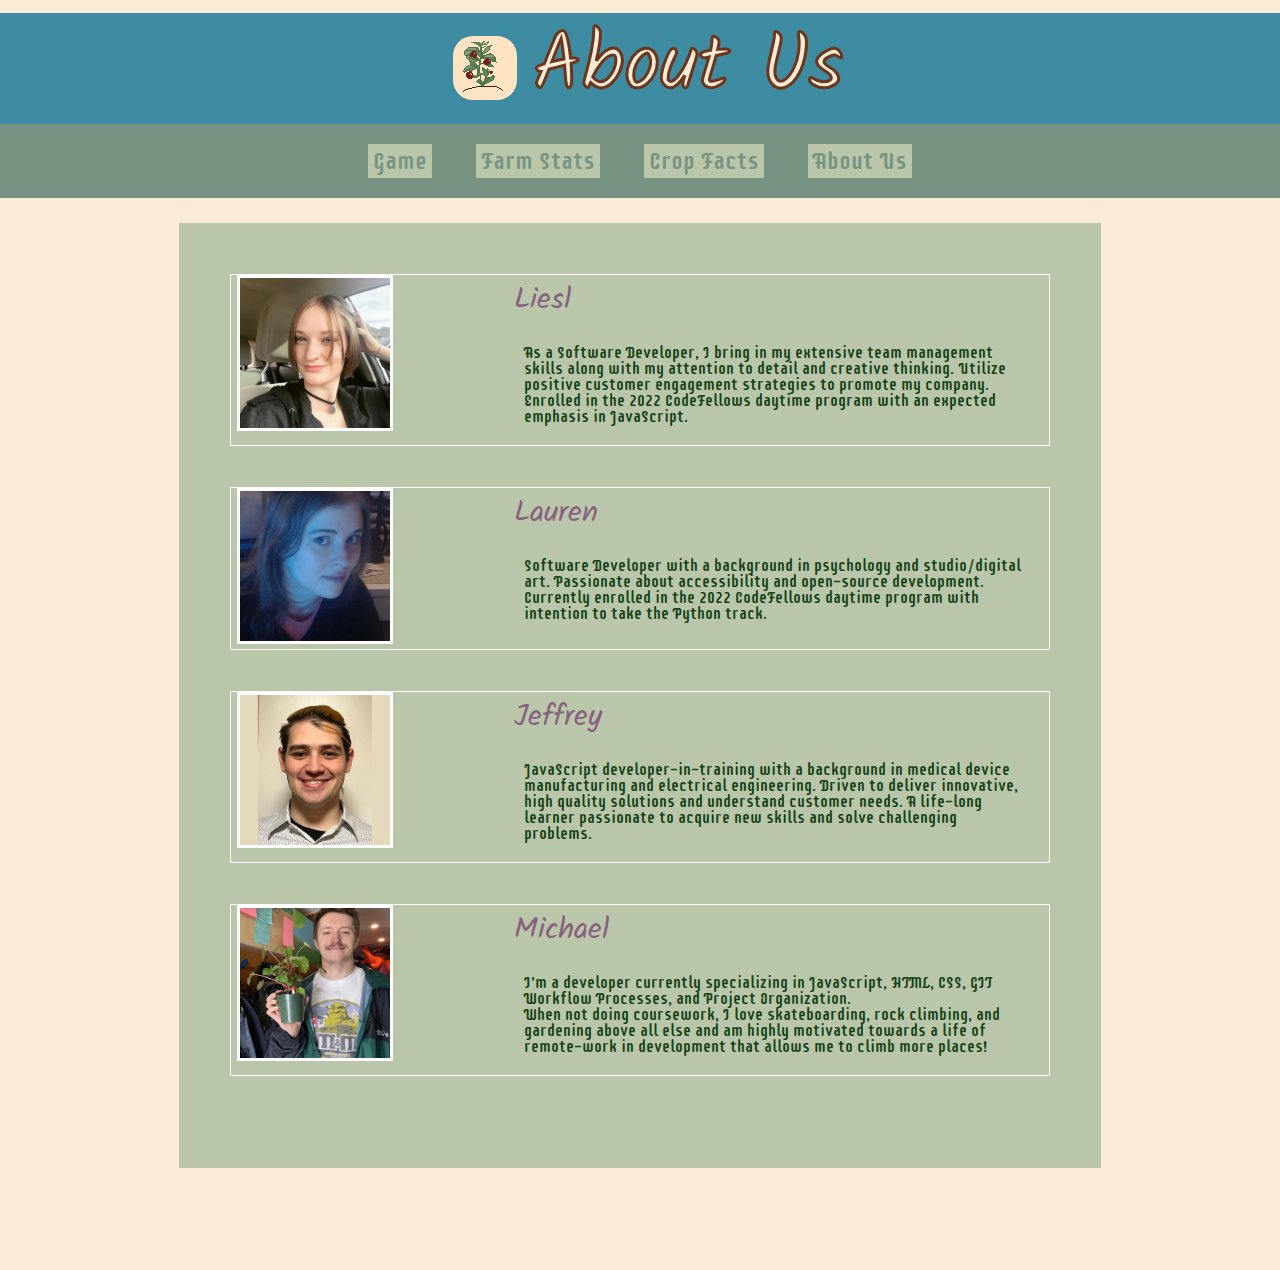
==== aboutus.html @ 392490ca "Edit about me text" ====
<!DOCTYPE html>
<html lang="en">

<head>
  <title>About Us</title>
  <link rel="shortcut icon" href="img/carrot_produce.png">
  <link rel="stylesheet" href="css/reset.css">
  <link rel="stylesheet" href="css/style.css">
  <link rel="preconnect" href="https://fonts.googleapis.com">
  <link rel="preconnect" href="https://fonts.gstatic.com" crossorigin>
  <link href="https://fonts.googleapis.com/css2?family=Kalam:wght@700&display=swap" rel="stylesheet">
  <link href="https://fonts.googleapis.com/css2?family=Supermercado+One&display=swap" rel="stylesheet">
</head>

<body>
  <header>
    <div class="header">
      <img id="logo" src="img/tomato_produce.png" alt="Logo for farming game">
      <div>
        <h1 id="title">About Us</h1>
      </div>
    </div>
  </header>

  <nav>

    <ul>
      <li class="navLinks"><a href="index.html">Game</a></li>
      <li class="navLinks"><a href="stats.html">Farm Stats</a></li>
      <li class="navLinks"><a href="facts.html">Crop Facts</a></li>
      <li class="navLinks"><a href="aboutus.html">About Us</a></li>
    </ul>

  </nav>

  <main>
    <!-- <p> random paragraph opener?? Lorem ipsum dolor sit amet consectetur adipisicing elit. Pariatur illo nisi
      voluptatibus? Praesentium quam ipsam asperiores, quaerat vero ullam voluptatibus consequatur qui cupiditate fuga
      nesciunt adipisci dicta! Praesentium, accusantium blanditiis.</p> -->

    <div id="ourAboutUsInfo">
      <div class="profileBox">
        <img class="creatorPhotos" src="assets/liesl.jpg" alt="Photo of Liesl, game creator">
        <div class="creatorInfo">
          <h2>Liesl</h2>
          <p id="lieslInfo">As a Software Developer, I bring in my extensive team management skills along with my attention to detail and creative thinking. Utilize positive customer engagement strategies to promote my company. Enrolled in the 2022 CodeFellows daytime program with an expected emphasis in JavaScript.</p>
        </div>
      </div>
      <div class="profileBox">
        <img class="creatorPhotos" src="assets/lauren.jpg" alt="Photo of Lauren, game creator">
        <div class="creatorInfo">
          <h2>Lauren</h2>
          <p id="laurenInfo">Software Developer with a background in psychology and studio/digital art. Passionate about accessibility and open-source development. Currently enrolled in the 2022 CodeFellows daytime program with intention to take the Python track.</p>
        </div>
      </div>
      <div class="profileBox">
        <img class="creatorPhotos" src="assets/jeffrey.jpg" alt="Photo of Jeffrey, game creator">
        <div class="creatorInfo">
          <h2>Jeffrey</h2>
          <p id="JeffreyInfo"> JavaScript developer-in-training with a background in medical device manufacturing and electrical
            engineering. Driven to deliver innovative, high quality solutions and understand customer needs. A life-long
            learner passionate to acquire new skills and solve challenging problems. </p>
        </div>
      </div>
      <div class="profileBox">
        <img class="creatorPhotos" src="assets/michael2.jpg" alt="Photo of Michael, game creator">
        <div class="creatorInfo">
          <h2>Michael</h2>
          <p id="michaelInfo">I’m a developer currently specializing in JavaScript, HTML, CSS, GIT Workflow Processes, and Project Organization. <br>
            When not doing coursework, I love skateboarding, rock climbing, and gardening above all else and am highly motivated towards a life of remote-work in development that allows me to climb more places!</p>
        </div>
      </div>
    </div>
  </main>

</body>

</html>
---- css/style.css ----
#favicon {
  border: 1px black solid;
}


body {
  background-color: antiquewhite;
  width: 100%;
  height: 100%;
}


/* ***************header********* */

.header {
  margin-top: 1%;
  display: flex;

  text-align: center;
  justify-content: center;
  align-items: center;

font-size: 100px;
  background-color: #3e8ca1;
  color: antiquewhite;

}

#title {
  text-align: left;
  padding: 5%;
  font-size: 80%;
  white-space: nowrap;
  font-family: 'Kalam', cursive;
  -webkit-text-stroke-width: 3px;
  -webkit-text-stroke-color: rgb(109, 53, 27);
}

main {
  margin-top: 3%;
  width: 80%;
  margin: 0 auto;
}

main p{
  padding: 20px;
}

#logo {
  text-align: left;
  float: left;
  background-color: bisque;
  border-radius: 20px;
}

/* ***********END header*********** */


/* *************** NAV BAR ********************** */

nav{
  /* border: solid black 2px; */
  text-align: center;
  background-color: #779482;
}

ul {
  margin: 0;
  padding: 0;
  list-style: none;
}

nav ul li {
  display: inline-block;
  margin: 20px;
  font-size: 24px;
  text-decoration: none; 
  background-color: #B9c6aa;
  color: #ffffff;
  padding: 5px;
}

nav ul li a {
  text-decoration: none;
  color: #779482;
  font-family: 'Supermercado One', cursive;
}

/* END NAV */

h2 {
  font-size: 30px;
  font-family: 'Kalam', cursive;
  color: #88607f;
  text-align: left;
  padding: 10px;
}


.creatorPhotos {
  width: 150px;
  height: 150px;
  margin-left: 2%;
  margin-bottom: 5px;
  border: rgb(255, 255, 255) 3px solid;
  grid-column-start: 1;
  grid-column-end: 1;
  object-fit: cover;
}

#ourAboutUsInfo{
  background-color: #B9C6AA;
  width: 80%;
  margin-top: 25px;
  margin-left: auto;
  margin-right: auto;
  margin-bottom: 10%;
  padding: 5%;
  color: #154115;
  font-family: 'Supermercado One', cursive;

}

.profileBox{
  border: 1px solid white;
  margin-bottom: 5%;
  display: grid;
  grid-template-columns: 1fr 1fr 1fr;
  grid-template-rows: 1fr;
}

.creatorInfo{
  grid-column-start: 2;
  grid-column-end: 4;
}

.chartHolder{
  height: 400px;
  width: 400px;
  border: 2px bisque solid;
  text-align: center;
  display: flex;
  justify-content: center;
  align-items: center;
  border-radius: 10px;
  padding: 1%;
}

#statsGridContainer {
  background-color: #B9C6AA;
  width: 80%;
  margin-top: 25px;
  margin-left: auto;
  margin-right: auto;
  margin-bottom: 10%;
  padding: 5%;
  color: #154115;
  font-family: 'Supermercado One', cursive;
  display: grid; 
  grid-template-columns: 1fr 1fr; 
  grid-template-rows: 1fr; 
  gap: 2%; 
  grid-template-areas: 
    ". ."
    ". ."
    ". ."; 
}

#statsTable {
  width: auto;
  height: auto;
  font-size: 20px;

}

#statsTable tr {
  background-color: white;
}

#statsTable tr:nth-child(odd) {
  background-color: #88607f;
}

#statsTable td {
  padding: 20px;
  border: 1px solid black;
  border-collapse: collapse;
}

.citations {
  font-family: "Arial";
  font-size: 12px;
  padding-top: 3%;
  padding-bottom: 0.5%;
  text-align: right;
  list-style-type: none;
}

.factlist {
  list-style-type: circle;
  /* display: inline; */
  margin-right: 4%;
  font-size: 20px;
  margin-top: none;
}  

.producePhotos {
  width: 225px;
  height: 225px;
  margin-left: 2%;
  margin-bottom: 5px;
  border: rgb(255, 255, 255) 3px solid;
  grid-column-start: 1;
  grid-column-end: 1;
  object-fit: cover;
}

.emphasis {
  font-style: italic;
}

.proTitle {
    font-size: 30px;
    font-family: 'Kalam', cursive;
    color: #88607f;
    text-align: left;
    padding: 10px;
}

.produceBox{
  margin-bottom: 5%;
  display: grid;
  grid-template-columns: 1fr 1fr 1fr;
  grid-template-rows: 1fr;
}
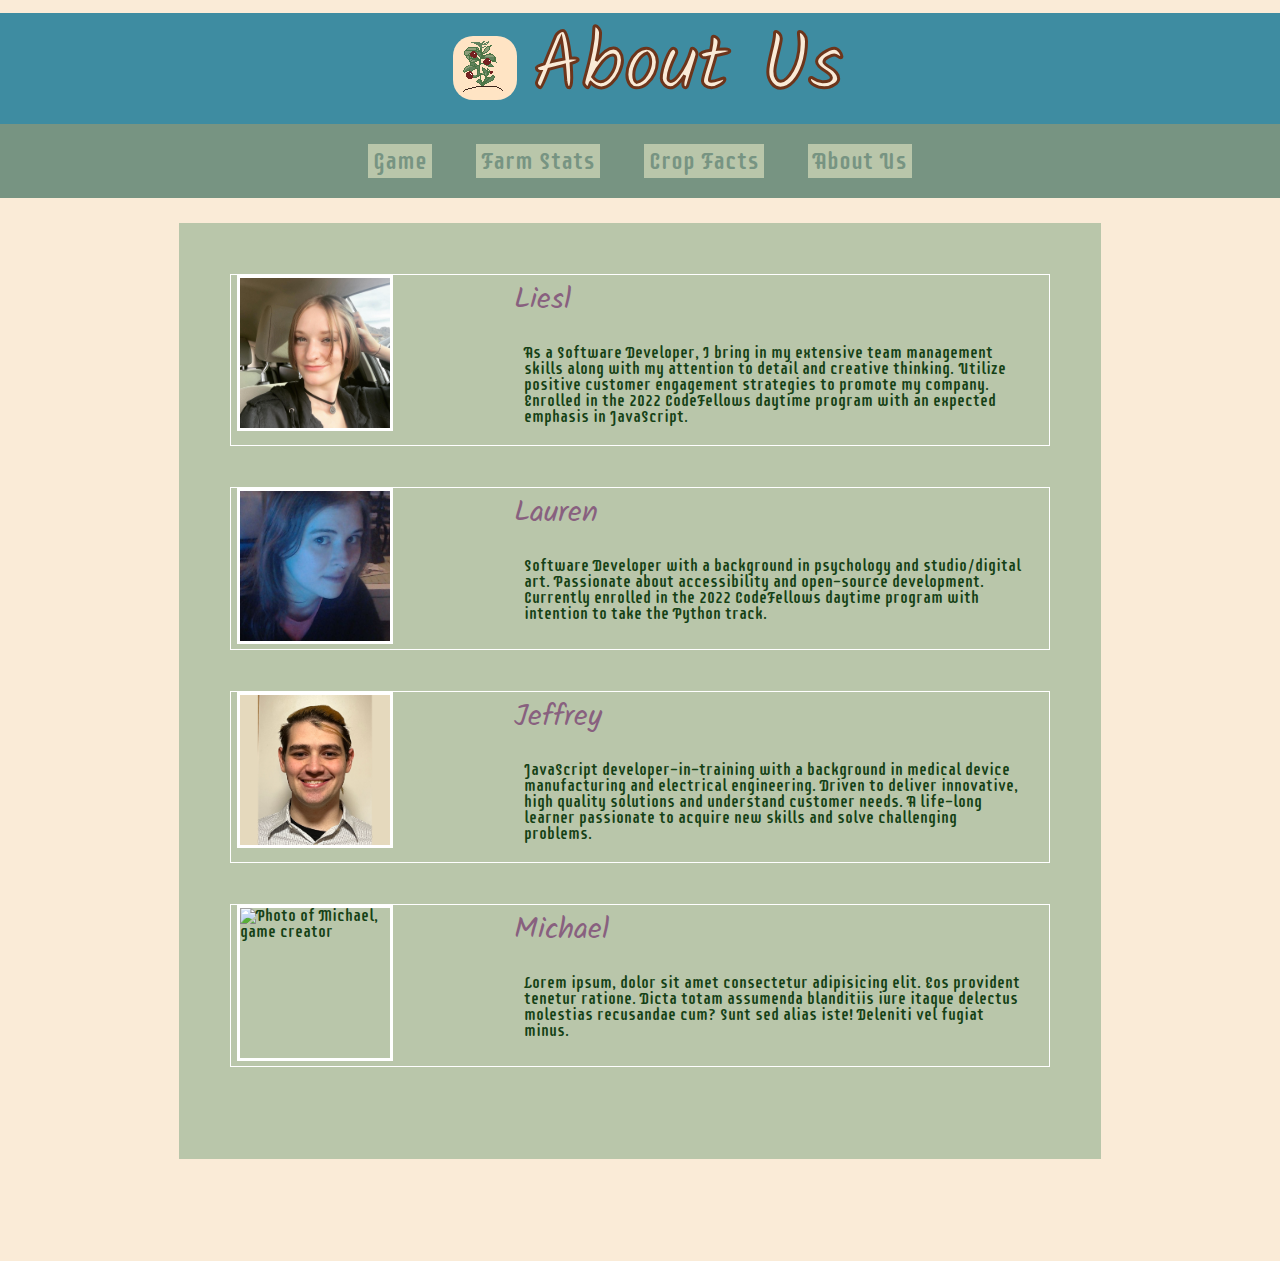
==== commit 9648fd51: "finalized details" ====
--- a/aboutus.html
+++ b/aboutus.html
@@ -34,9 +34,6 @@
   </nav>
 
   <main>
-    <!-- <p> random paragraph opener?? Lorem ipsum dolor sit amet consectetur adipisicing elit. Pariatur illo nisi
-      voluptatibus? Praesentium quam ipsam asperiores, quaerat vero ullam voluptatibus consequatur qui cupiditate fuga
-      nesciunt adipisci dicta! Praesentium, accusantium blanditiis.</p> -->
 
     <div id="ourAboutUsInfo">
       <div class="profileBox">
@@ -63,11 +60,13 @@
         </div>
       </div>
       <div class="profileBox">
-        <img class="creatorPhotos" src="assets/michael2.jpg" alt="Photo of Michael, game creator">
+        <img class="creatorPhotos" src="assets/michael.jpg" alt="Photo of Michael, game creator">
         <div class="creatorInfo">
           <h2>Michael</h2>
-          <p id="michaelInfo">I’m a developer currently specializing in JavaScript, HTML, CSS, GIT Workflow Processes, and Project Organization. <br>
-            When not doing coursework, I love skateboarding, rock climbing, and gardening above all else and am highly motivated towards a life of remote-work in development that allows me to climb more places!</p>
+          <p id="michaelInfo">Lorem ipsum, dolor sit amet consectetur adipisicing elit. Eos provident tenetur ratione.
+            Dicta
+            totam assumenda blanditiis iure itaque delectus molestias recusandae cum? Sunt sed alias iste! Deleniti vel
+            fugiat minus.</p>
         </div>
       </div>
     </div>
--- a/css/style.css
+++ b/css/style.css
@@ -178,7 +178,7 @@
 }
 
 #statsTable tr:nth-child(odd) {
-  background-color: #88607f;
+  background-color: #e0bd90;
 }
 
 #statsTable td {
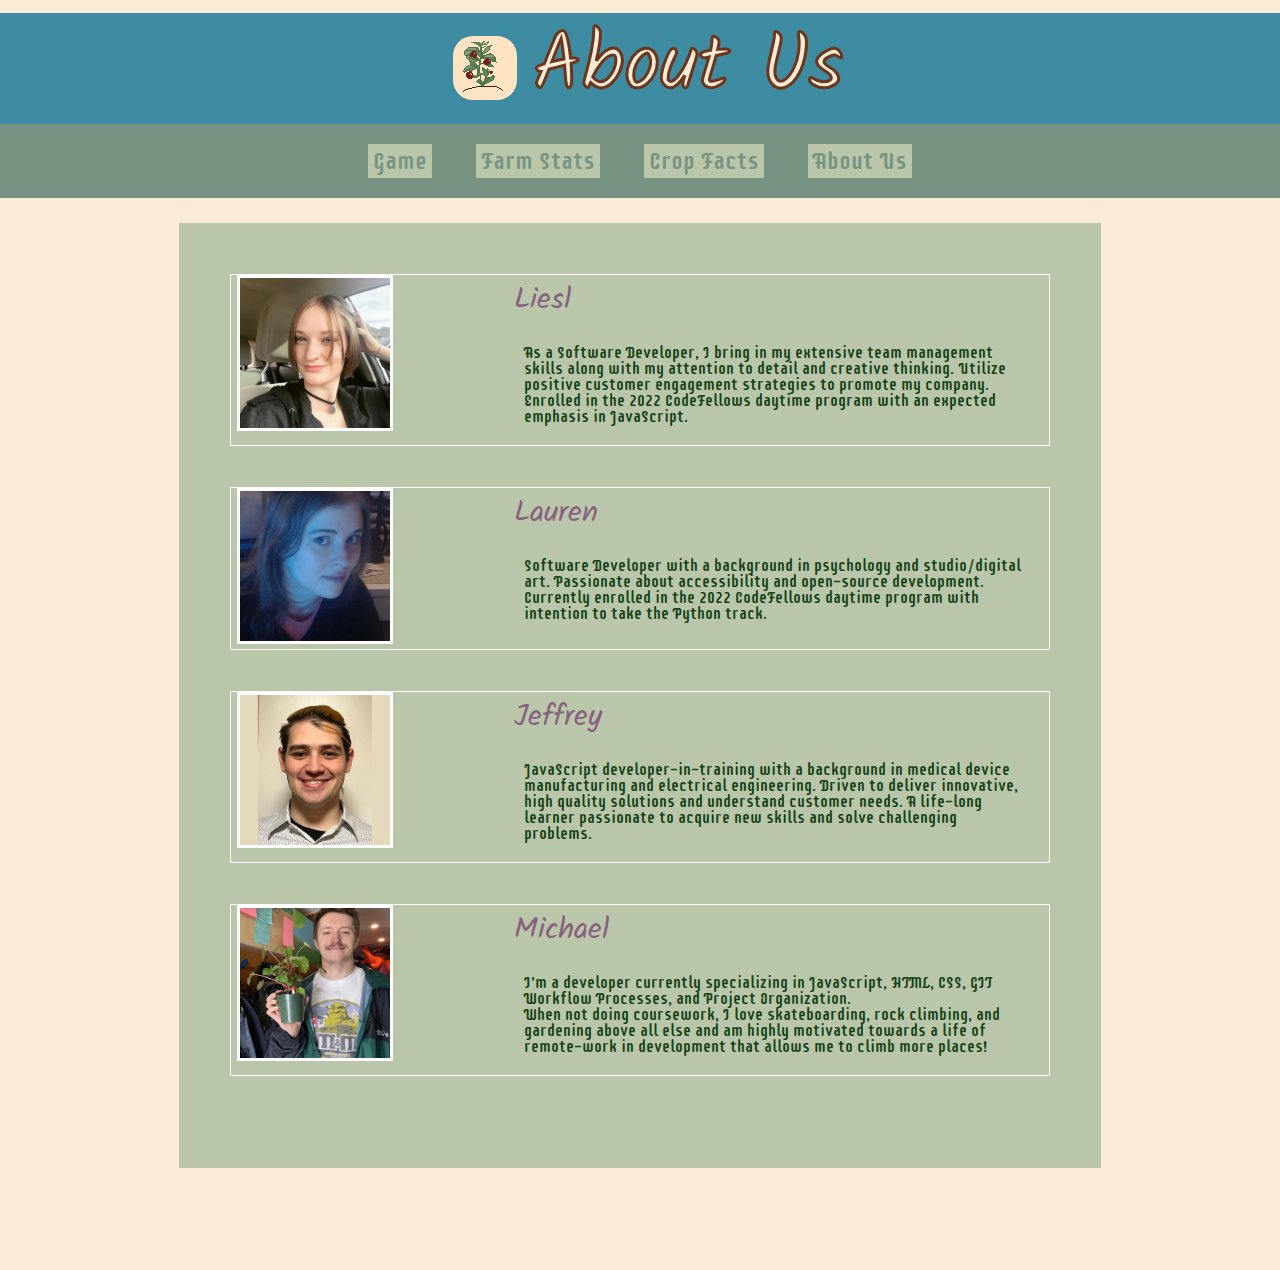
==== commit dfe47332: "Merge pull request #29 from lausl-makins/resources-branch" ====
--- a/aboutus.html
+++ b/aboutus.html
@@ -60,13 +60,11 @@
         </div>
       </div>
       <div class="profileBox">
-        <img class="creatorPhotos" src="assets/michael.jpg" alt="Photo of Michael, game creator">
+        <img class="creatorPhotos" src="assets/michael2.jpg" alt="Photo of Michael, game creator">
         <div class="creatorInfo">
           <h2>Michael</h2>
-          <p id="michaelInfo">Lorem ipsum, dolor sit amet consectetur adipisicing elit. Eos provident tenetur ratione.
-            Dicta
-            totam assumenda blanditiis iure itaque delectus molestias recusandae cum? Sunt sed alias iste! Deleniti vel
-            fugiat minus.</p>
+          <p id="michaelInfo">I’m a developer currently specializing in JavaScript, HTML, CSS, GIT Workflow Processes, and Project Organization. <br>
+            When not doing coursework, I love skateboarding, rock climbing, and gardening above all else and am highly motivated towards a life of remote-work in development that allows me to climb more places!</p>
         </div>
       </div>
     </div>
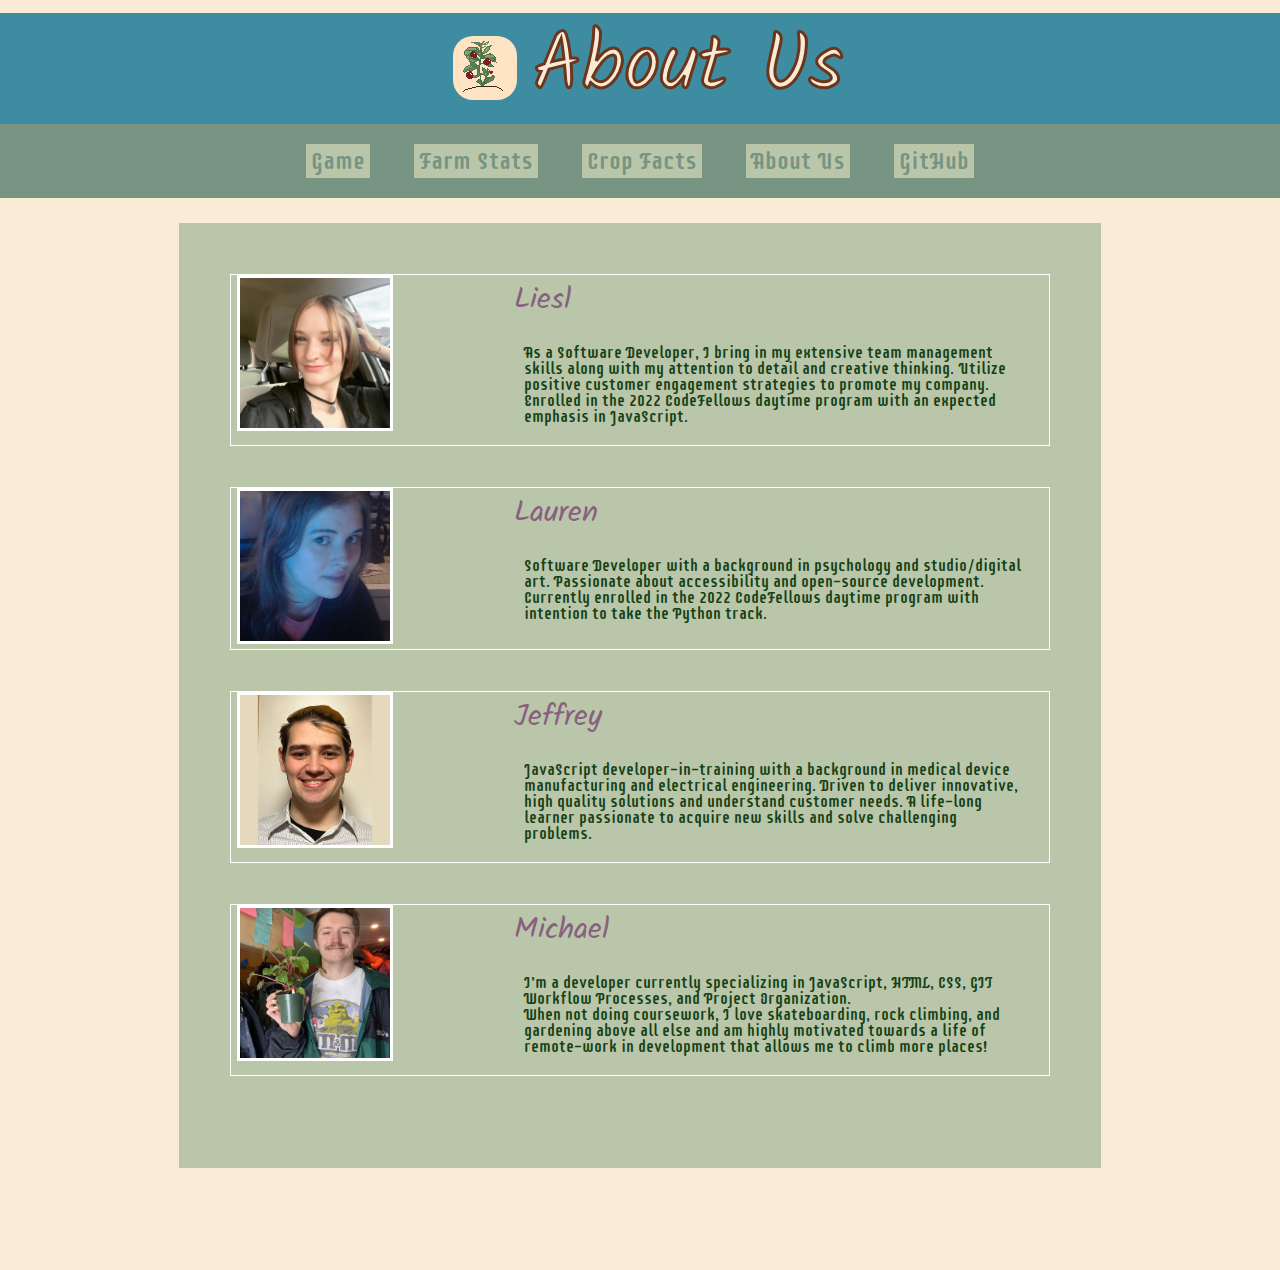
==== commit 8b295acd: "Added a navbar link to github repo" ====
--- a/aboutus.html
+++ b/aboutus.html
@@ -29,6 +29,7 @@
       <li class="navLinks"><a href="stats.html">Farm Stats</a></li>
       <li class="navLinks"><a href="facts.html">Crop Facts</a></li>
       <li class="navLinks"><a href="aboutus.html">About Us</a></li>
+      <li class="navLinks"><a href="https://github.com/lausl-makins/farming-game">GitHub</a></li>
     </ul>
 
   </nav>
@@ -56,7 +57,9 @@
           <h2>Jeffrey</h2>
           <p id="JeffreyInfo"> JavaScript developer-in-training with a background in medical device manufacturing and electrical
             engineering. Driven to deliver innovative, high quality solutions and understand customer needs. A life-long
-            learner passionate to acquire new skills and solve challenging problems. </p>
+            learner passionate to acquire new skills and solve challenging problems.
+          </p>
+
         </div>
       </div>
       <div class="profileBox">
--- a/css/style.css
+++ b/css/style.css
@@ -10,7 +10,7 @@
 }
 
 
-/* ***************header********* */
+/* **********header********* */
 
 .header {
   margin-top: 1%;
@@ -59,7 +59,6 @@
 /* *************** NAV BAR ********************** */
 
 nav{
-  /* border: solid black 2px; */
   text-align: center;
   background-color: #779482;
 }
@@ -198,7 +197,6 @@
 
 .factlist {
   list-style-type: circle;
-  /* display: inline; */
   margin-right: 4%;
   font-size: 20px;
   margin-top: none;
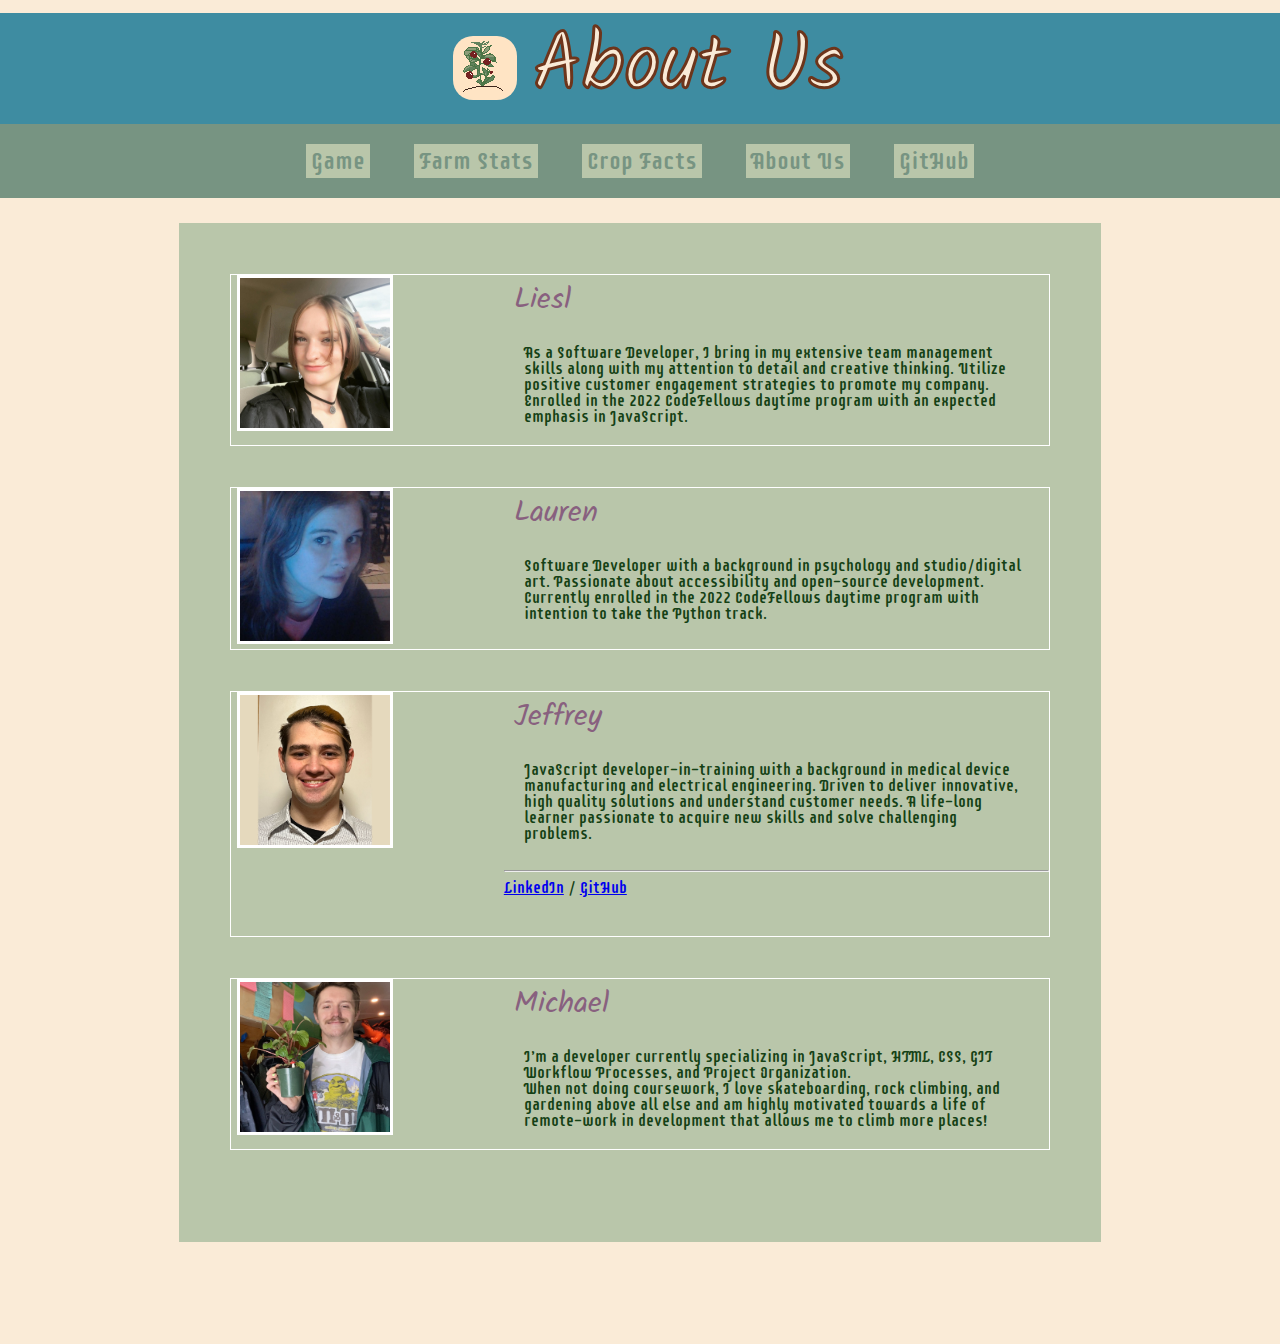
==== commit 03761915: "Added LinkedIn & GitHub profile links for myself (Jeff)" ====
--- a/aboutus.html
+++ b/aboutus.html
@@ -57,7 +57,9 @@
           <h2>Jeffrey</h2>
           <p id="JeffreyInfo"> JavaScript developer-in-training with a background in medical device manufacturing and electrical
             engineering. Driven to deliver innovative, high quality solutions and understand customer needs. A life-long
-            learner passionate to acquire new skills and solve challenging problems.
+            learner passionate to acquire new skills and solve challenging problems.            
+            <hr>            
+            <a href="https://www.linkedin.com/in/jeffreyjtech/">LinkedIn</a> / <a href="https://github.com/jeffreyjtech/">GitHub</a>
           </p>
 
         </div>
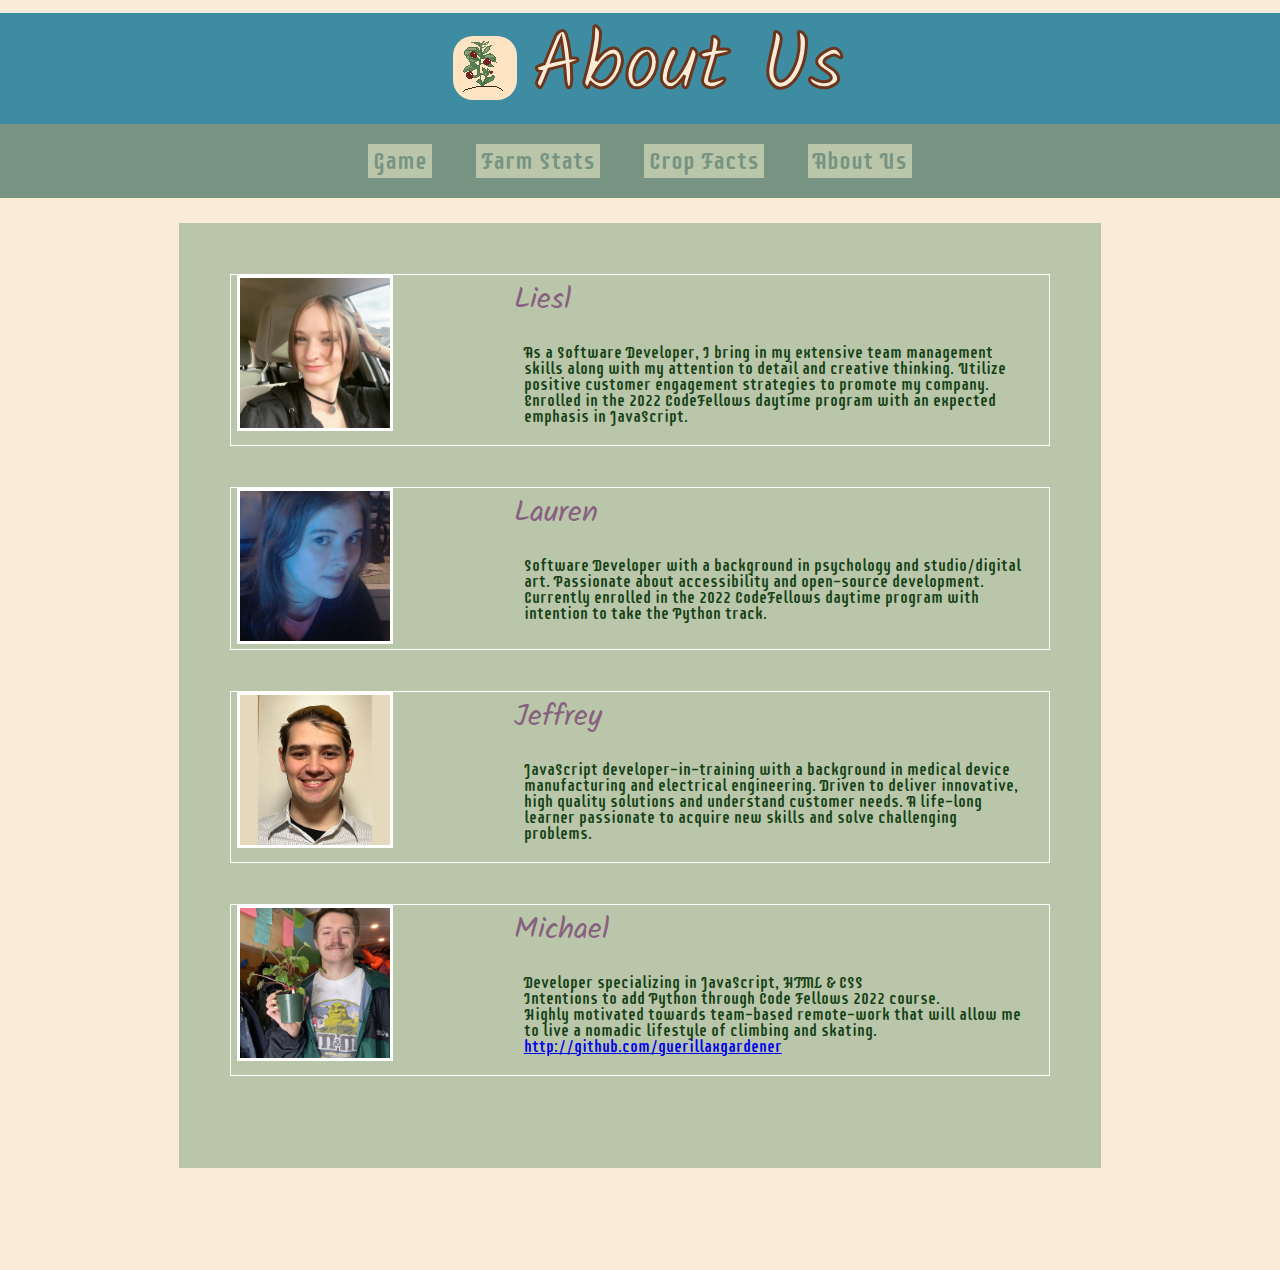
==== commit dc56d824: "Change Michaels about me info for final format" ====
--- a/aboutus.html
+++ b/aboutus.html
@@ -29,7 +29,6 @@
       <li class="navLinks"><a href="stats.html">Farm Stats</a></li>
       <li class="navLinks"><a href="facts.html">Crop Facts</a></li>
       <li class="navLinks"><a href="aboutus.html">About Us</a></li>
-      <li class="navLinks"><a href="https://github.com/lausl-makins/farming-game">GitHub</a></li>
     </ul>
 
   </nav>
@@ -57,21 +56,21 @@
           <h2>Jeffrey</h2>
           <p id="JeffreyInfo"> JavaScript developer-in-training with a background in medical device manufacturing and electrical
             engineering. Driven to deliver innovative, high quality solutions and understand customer needs. A life-long
-            learner passionate to acquire new skills and solve challenging problems.            
-            <hr>            
-            <a href="https://www.linkedin.com/in/jeffreyjtech/">LinkedIn</a> / <a href="https://github.com/jeffreyjtech/">GitHub</a>
-          </p>
-
+            learner passionate to acquire new skills and solve challenging problems. </p>
         </div>
       </div>
       <div class="profileBox">
         <img class="creatorPhotos" src="assets/michael2.jpg" alt="Photo of Michael, game creator">
         <div class="creatorInfo">
           <h2>Michael</h2>
-          <p id="michaelInfo">I’m a developer currently specializing in JavaScript, HTML, CSS, GIT Workflow Processes, and Project Organization. <br>
-            When not doing coursework, I love skateboarding, rock climbing, and gardening above all else and am highly motivated towards a life of remote-work in development that allows me to climb more places!</p>
+          <p id="michaelInfo">
+            Developer specializing in JavaScript, HTML & CSS <br>
+            Intentions to add Python through Code Fellows 2022 course. <br>
+            Highly motivated towards team-based remote-work that will allow me to live a nomadic lifestyle of climbing and skating. <br>
+            <a href="http://github.com/guerillaxgardener">http://github.com/guerillaxgardener</a>
+          </p>
+          </div>
         </div>
-      </div>
     </div>
   </main>
 
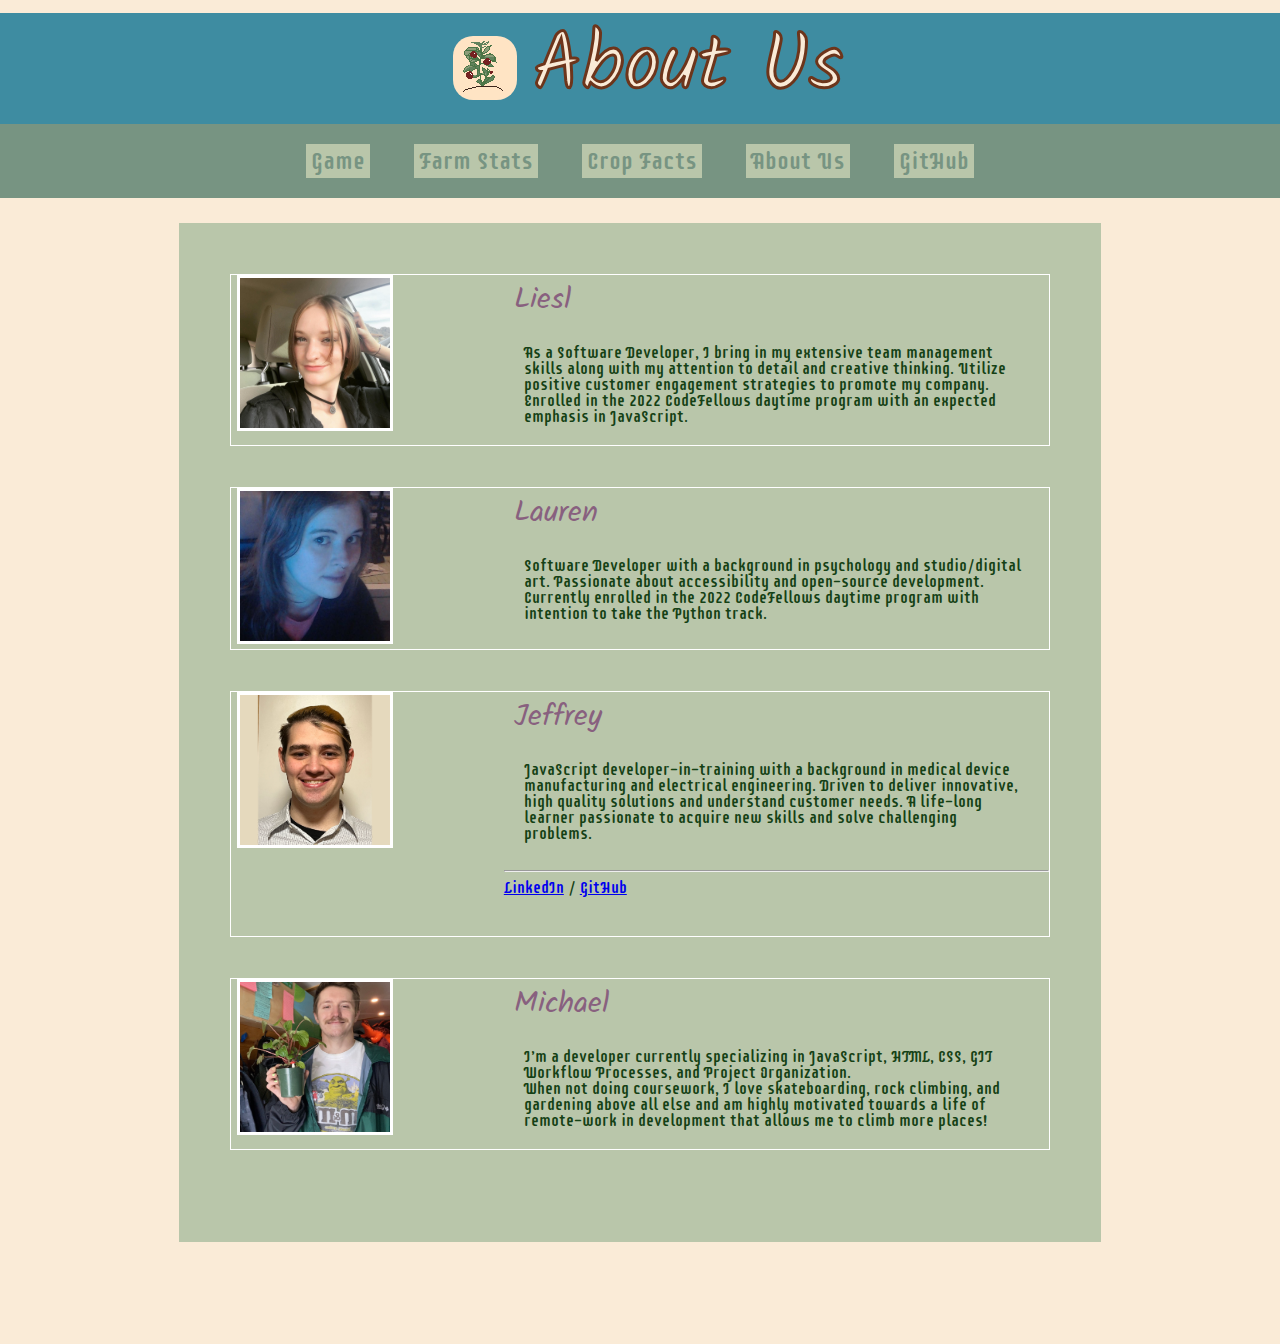
==== commit 64d1a29c: "Merge pull request #37 from lausl-makins/more-links" ====
--- a/aboutus.html
+++ b/aboutus.html
@@ -29,6 +29,7 @@
       <li class="navLinks"><a href="stats.html">Farm Stats</a></li>
       <li class="navLinks"><a href="facts.html">Crop Facts</a></li>
       <li class="navLinks"><a href="aboutus.html">About Us</a></li>
+      <li class="navLinks"><a href="https://github.com/lausl-makins/farming-game">GitHub</a></li>
     </ul>
 
   </nav>
@@ -56,21 +57,21 @@
           <h2>Jeffrey</h2>
           <p id="JeffreyInfo"> JavaScript developer-in-training with a background in medical device manufacturing and electrical
             engineering. Driven to deliver innovative, high quality solutions and understand customer needs. A life-long
-            learner passionate to acquire new skills and solve challenging problems. </p>
+            learner passionate to acquire new skills and solve challenging problems.            
+            <hr>            
+            <a href="https://www.linkedin.com/in/jeffreyjtech/">LinkedIn</a> / <a href="https://github.com/jeffreyjtech/">GitHub</a>
+          </p>
+
         </div>
       </div>
       <div class="profileBox">
         <img class="creatorPhotos" src="assets/michael2.jpg" alt="Photo of Michael, game creator">
         <div class="creatorInfo">
           <h2>Michael</h2>
-          <p id="michaelInfo">
-            Developer specializing in JavaScript, HTML & CSS <br>
-            Intentions to add Python through Code Fellows 2022 course. <br>
-            Highly motivated towards team-based remote-work that will allow me to live a nomadic lifestyle of climbing and skating. <br>
-            <a href="http://github.com/guerillaxgardener">http://github.com/guerillaxgardener</a>
-          </p>
-          </div>
+          <p id="michaelInfo">I’m a developer currently specializing in JavaScript, HTML, CSS, GIT Workflow Processes, and Project Organization. <br>
+            When not doing coursework, I love skateboarding, rock climbing, and gardening above all else and am highly motivated towards a life of remote-work in development that allows me to climb more places!</p>
         </div>
+      </div>
     </div>
   </main>
 
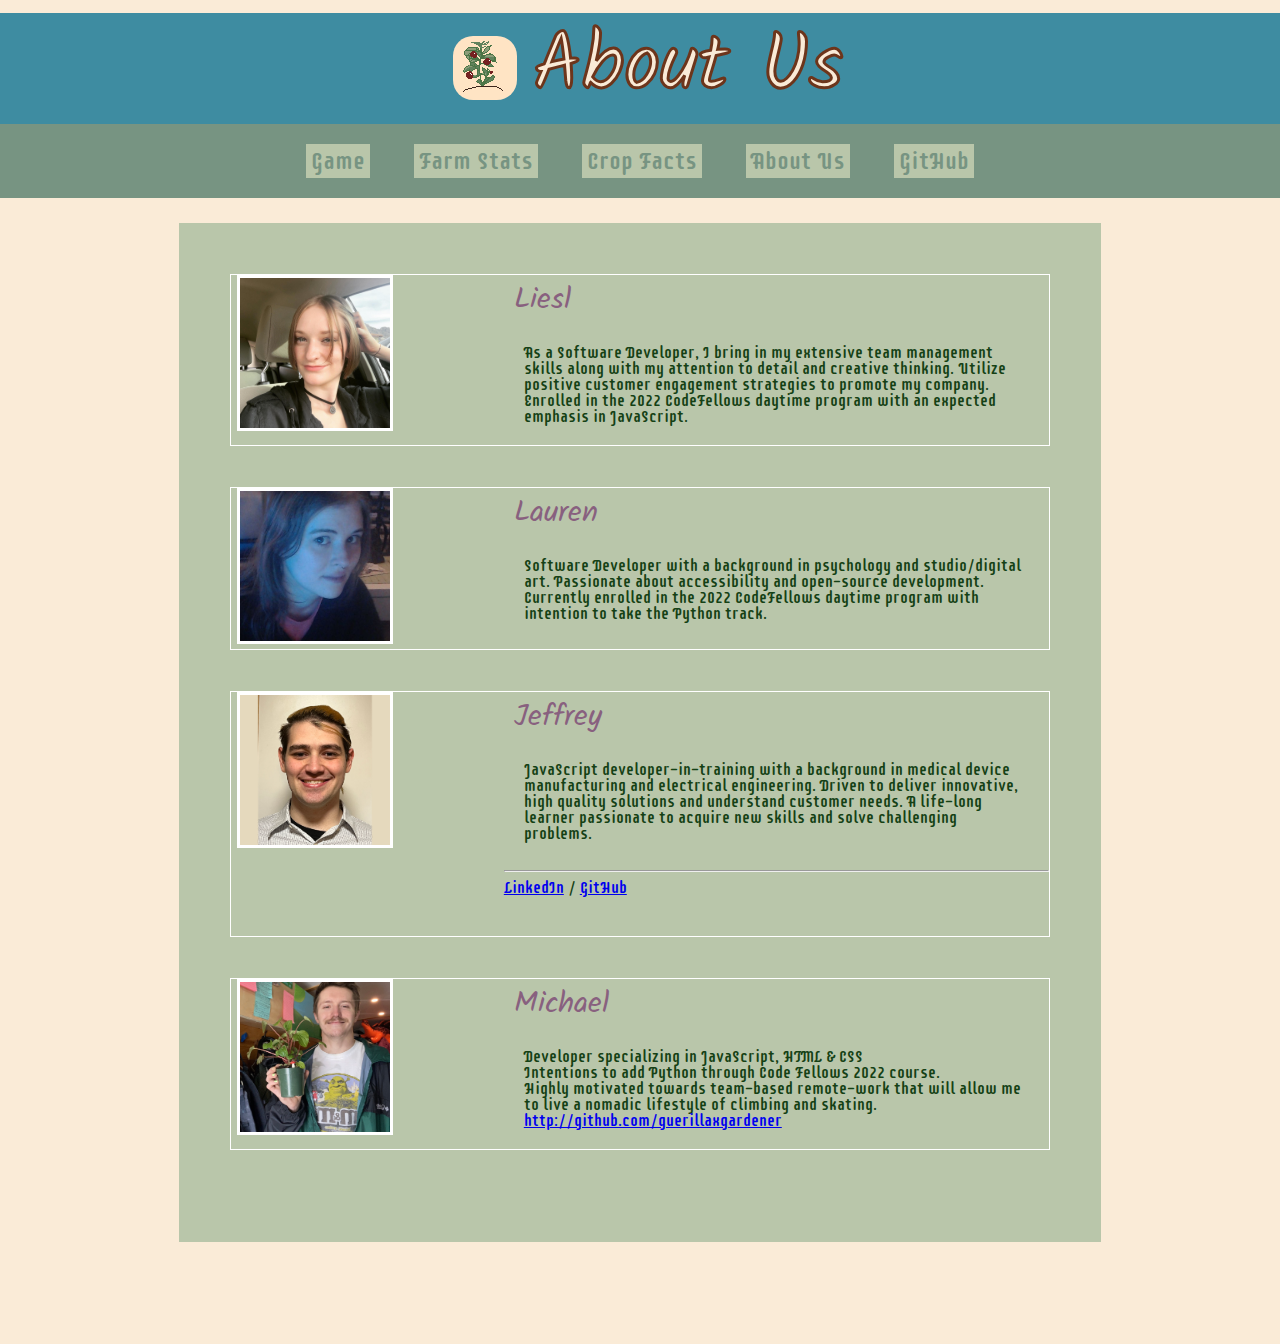
==== commit 55c6f54d: "Merge pull request #36 from lausl-makins/mm-format-about-me" ====
--- a/aboutus.html
+++ b/aboutus.html
@@ -68,10 +68,14 @@
         <img class="creatorPhotos" src="assets/michael2.jpg" alt="Photo of Michael, game creator">
         <div class="creatorInfo">
           <h2>Michael</h2>
-          <p id="michaelInfo">I’m a developer currently specializing in JavaScript, HTML, CSS, GIT Workflow Processes, and Project Organization. <br>
-            When not doing coursework, I love skateboarding, rock climbing, and gardening above all else and am highly motivated towards a life of remote-work in development that allows me to climb more places!</p>
+          <p id="michaelInfo">
+            Developer specializing in JavaScript, HTML & CSS <br>
+            Intentions to add Python through Code Fellows 2022 course. <br>
+            Highly motivated towards team-based remote-work that will allow me to live a nomadic lifestyle of climbing and skating. <br>
+            <a href="http://github.com/guerillaxgardener">http://github.com/guerillaxgardener</a>
+          </p>
+          </div>
         </div>
-      </div>
     </div>
   </main>
 
